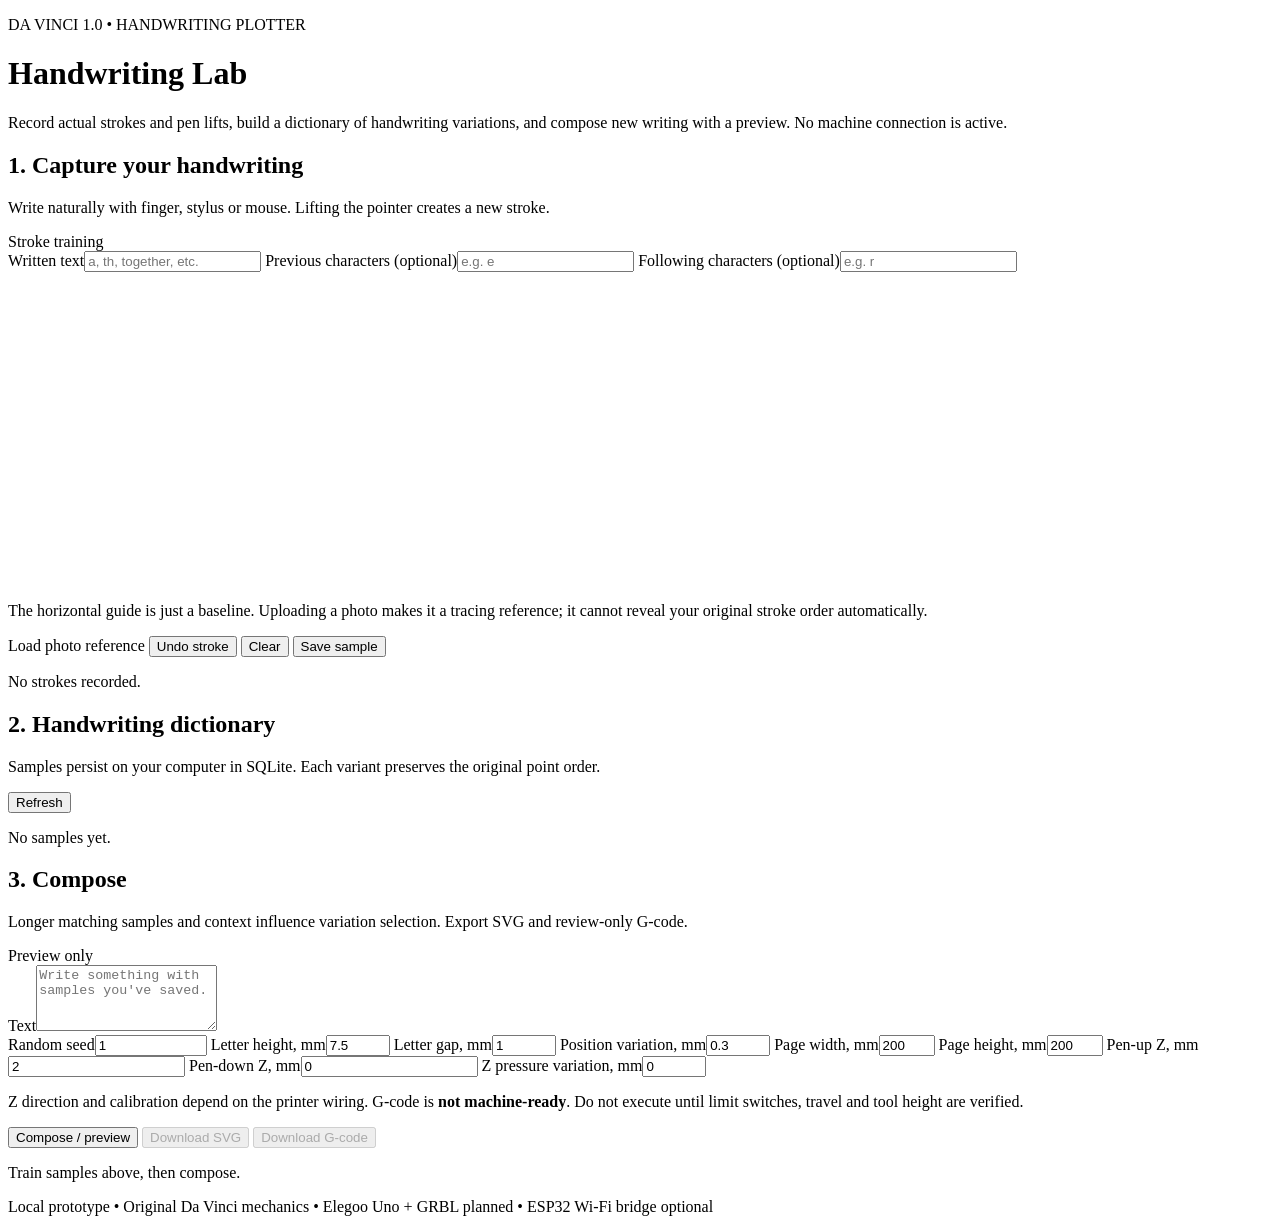
==== web/index.html @ 0da49069 "Add local handwriting training and composition interface" ====
<!doctype html>
<html lang="en">
<head>
<meta charset="utf-8"><meta name="viewport" content="width=device-width, initial-scale=1">
<meta name="theme-color" content="#0e1623">
<title>DaVinci Handwriting Lab</title>
<link rel="stylesheet" href="/style.css">
</head>
<body>
<header>
  <p class="eyebrow">DA VINCI 1.0 • HANDWRITING PLOTTER</p>
  <h1>Handwriting Lab</h1>
  <p>Record actual strokes and pen lifts, build a dictionary of handwriting variations, and compose new writing with a preview. No machine connection is active.</p>
</header>
<main>
  <section class="panel">
    <div class="heading"><div><h2>1. Capture your handwriting</h2><p>Write naturally with finger, stylus or mouse. Lifting the pointer creates a new stroke.</p></div><span class="pill">Stroke training</span></div>
    <div class="fields">
      <label>Written text<input id="label" maxlength="80" placeholder="a, th, together, etc."></label>
      <label>Previous characters (optional)<input id="before" maxlength="24" placeholder="e.g. e"></label>
      <label>Following characters (optional)<input id="after" maxlength="24" placeholder="e.g. r"></label>
    </div>
    <div class="canvas-wrap"><canvas id="capture" width="900" height="310" aria-label="Handwriting input canvas"></canvas></div>
    <p class="hint">The horizontal guide is just a baseline. Uploading a photo makes it a tracing reference; it cannot reveal your original stroke order automatically.</p>
    <div class="actions">
      <label class="file-button">Load photo reference<input type="file" id="photo" accept="image/*" hidden></label>
      <button id="undo" class="secondary" type="button">Undo stroke</button>
      <button id="clear" class="secondary" type="button">Clear</button>
      <button id="save" class="primary" type="button">Save sample</button>
    </div>
    <p id="capture-status" role="status" class="status">No strokes recorded.</p>
  </section>
  <section class="panel">
    <div class="heading"><div><h2>2. Handwriting dictionary</h2><p>Samples persist on your computer in SQLite. Each variant preserves the original point order.</p></div><button id="refresh" class="secondary" type="button">Refresh</button></div>
    <div id="library" class="library"><p>No samples yet.</p></div>
  </section>
  <section class="panel">
    <div class="heading"><div><h2>3. Compose</h2><p>Longer matching samples and context influence variation selection. Export SVG and review-only G-code.</p></div><span class="pill">Preview only</span></div>
    <label>Text<textarea id="text" rows="4" placeholder="Write something with samples you've saved."></textarea></label>
    <div class="fields settings">
      <label>Random seed<input id="seed" type="number" value="1" min="0" max="2147483647"></label>
      <label>Letter height, mm<input id="height" type="number" value="7.5" min="1" max="30" step=".5"></label>
      <label>Letter gap, mm<input id="gap" type="number" value="1" min="0" max="12" step=".1"></label>
      <label>Position variation, mm<input id="variation" type="number" value="0.3" min="0" max="2" step=".05"></label>
      <label>Page width, mm<input id="width" type="number" value="200" min="40" max="300"></label>
      <label>Page height, mm<input id="page-height" type="number" value="200" min="40" max="300"></label>
      <label>Pen-up Z, mm<input id="z-up" type="number" value="2" step=".1"></label>
      <label>Pen-down Z, mm<input id="z-down" type="number" value="0" step=".1"></label>
      <label>Z pressure variation, mm<input id="zvar" type="number" value="0" min="0" max=".15" step=".01"></label>
    </div>
    <p class="warning">Z direction and calibration depend on the printer wiring. G-code is <strong>not machine-ready</strong>. Do not execute until limit switches, travel and tool height are verified.</p>
    <div class="actions">
      <button id="compose" class="primary" type="button">Compose / preview</button>
      <button id="download-svg" class="secondary" type="button" disabled>Download SVG</button>
      <button id="download-gcode" class="secondary" type="button" disabled>Download G-code</button>
    </div>
    <p id="compose-status" class="status" role="status">Train samples above, then compose.</p>
    <div class="preview" id="preview" aria-label="SVG handwriting preview"></div>
  </section>
</main>
<footer>Local prototype • Original Da Vinci mechanics • Elegoo Uno + GRBL planned • ESP32 Wi-Fi bridge optional</footer>
<script src="/app.js" defer></script>
</body>
</html>
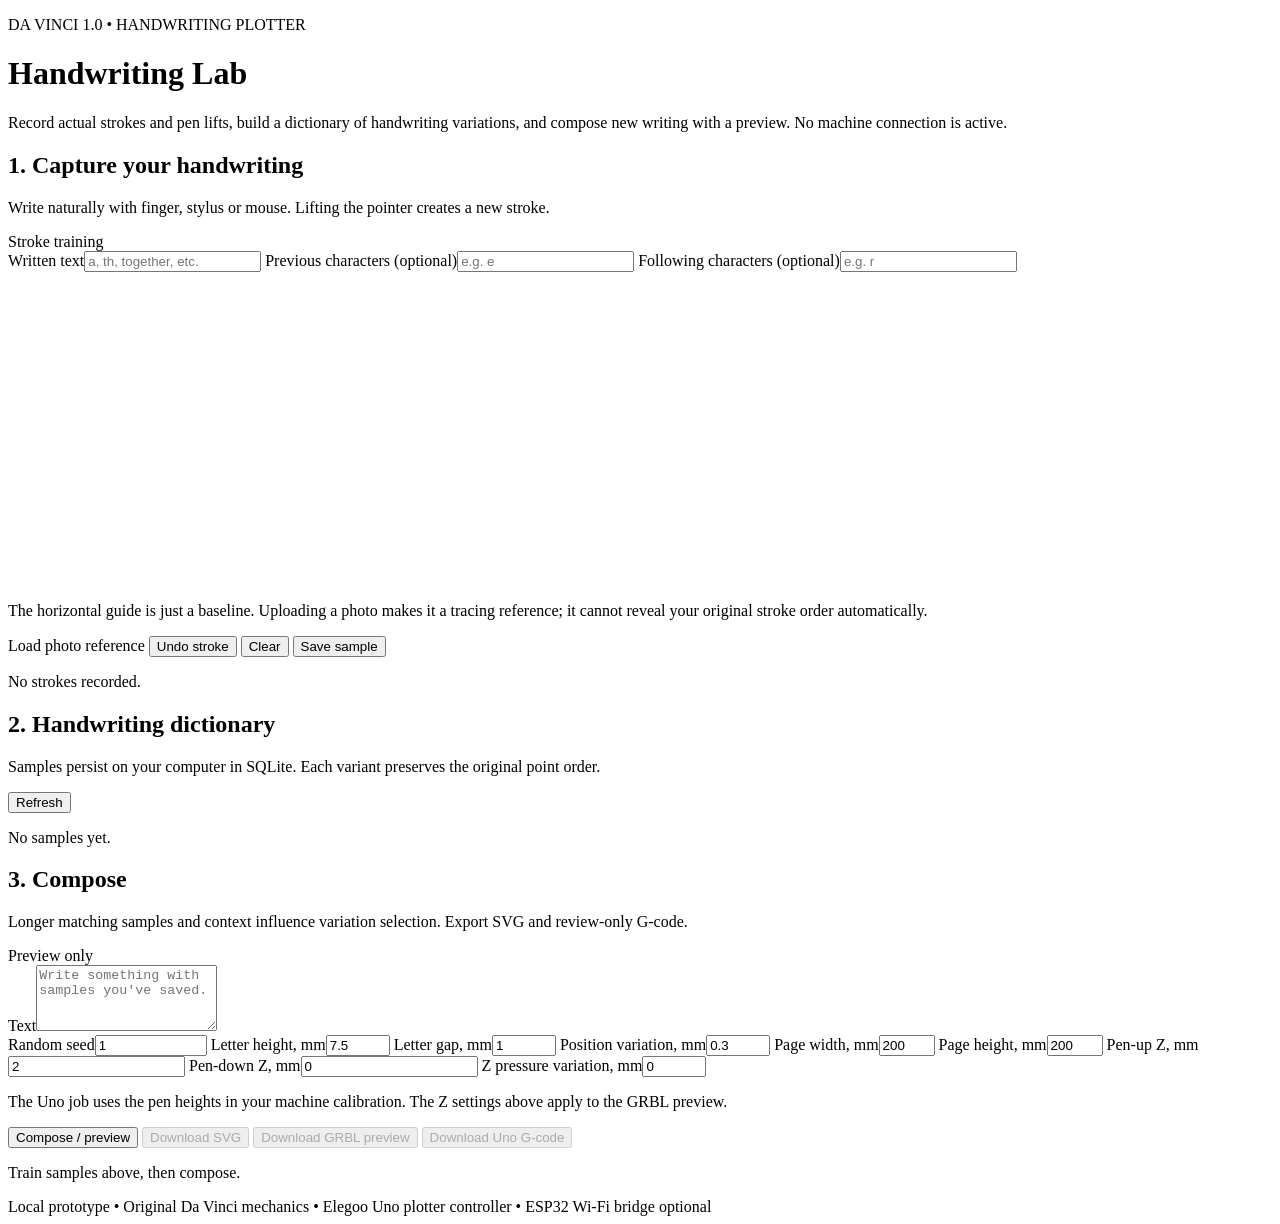
==== commit 17a34c47: "Connect recorded handwriting to a calibrated Uno plotter and USB sender" ====
--- a/web/index.html
+++ b/web/index.html
@@ -48,17 +48,18 @@
       <label>Pen-down Z, mm<input id="z-down" type="number" value="0" step=".1"></label>
       <label>Z pressure variation, mm<input id="zvar" type="number" value="0" min="0" max=".15" step=".01"></label>
     </div>
-    <p class="warning">Z direction and calibration depend on the printer wiring. G-code is <strong>not machine-ready</strong>. Do not execute until limit switches, travel and tool height are verified.</p>
+    <p class="warning">The Uno job uses the pen heights in your machine calibration. The Z settings above apply to the GRBL preview.</p>
     <div class="actions">
       <button id="compose" class="primary" type="button">Compose / preview</button>
       <button id="download-svg" class="secondary" type="button" disabled>Download SVG</button>
-      <button id="download-gcode" class="secondary" type="button" disabled>Download G-code</button>
+      <button id="download-gcode" class="secondary" type="button" disabled>Download GRBL preview</button>
+      <button id="download-uno" class="secondary" type="button" disabled>Download Uno G-code</button>
     </div>
     <p id="compose-status" class="status" role="status">Train samples above, then compose.</p>
     <div class="preview" id="preview" aria-label="SVG handwriting preview"></div>
   </section>
 </main>
-<footer>Local prototype • Original Da Vinci mechanics • Elegoo Uno + GRBL planned • ESP32 Wi-Fi bridge optional</footer>
+<footer>Local prototype • Original Da Vinci mechanics • Elegoo Uno plotter controller • ESP32 Wi-Fi bridge optional</footer>
 <script src="/app.js" defer></script>
 </body>
 </html>
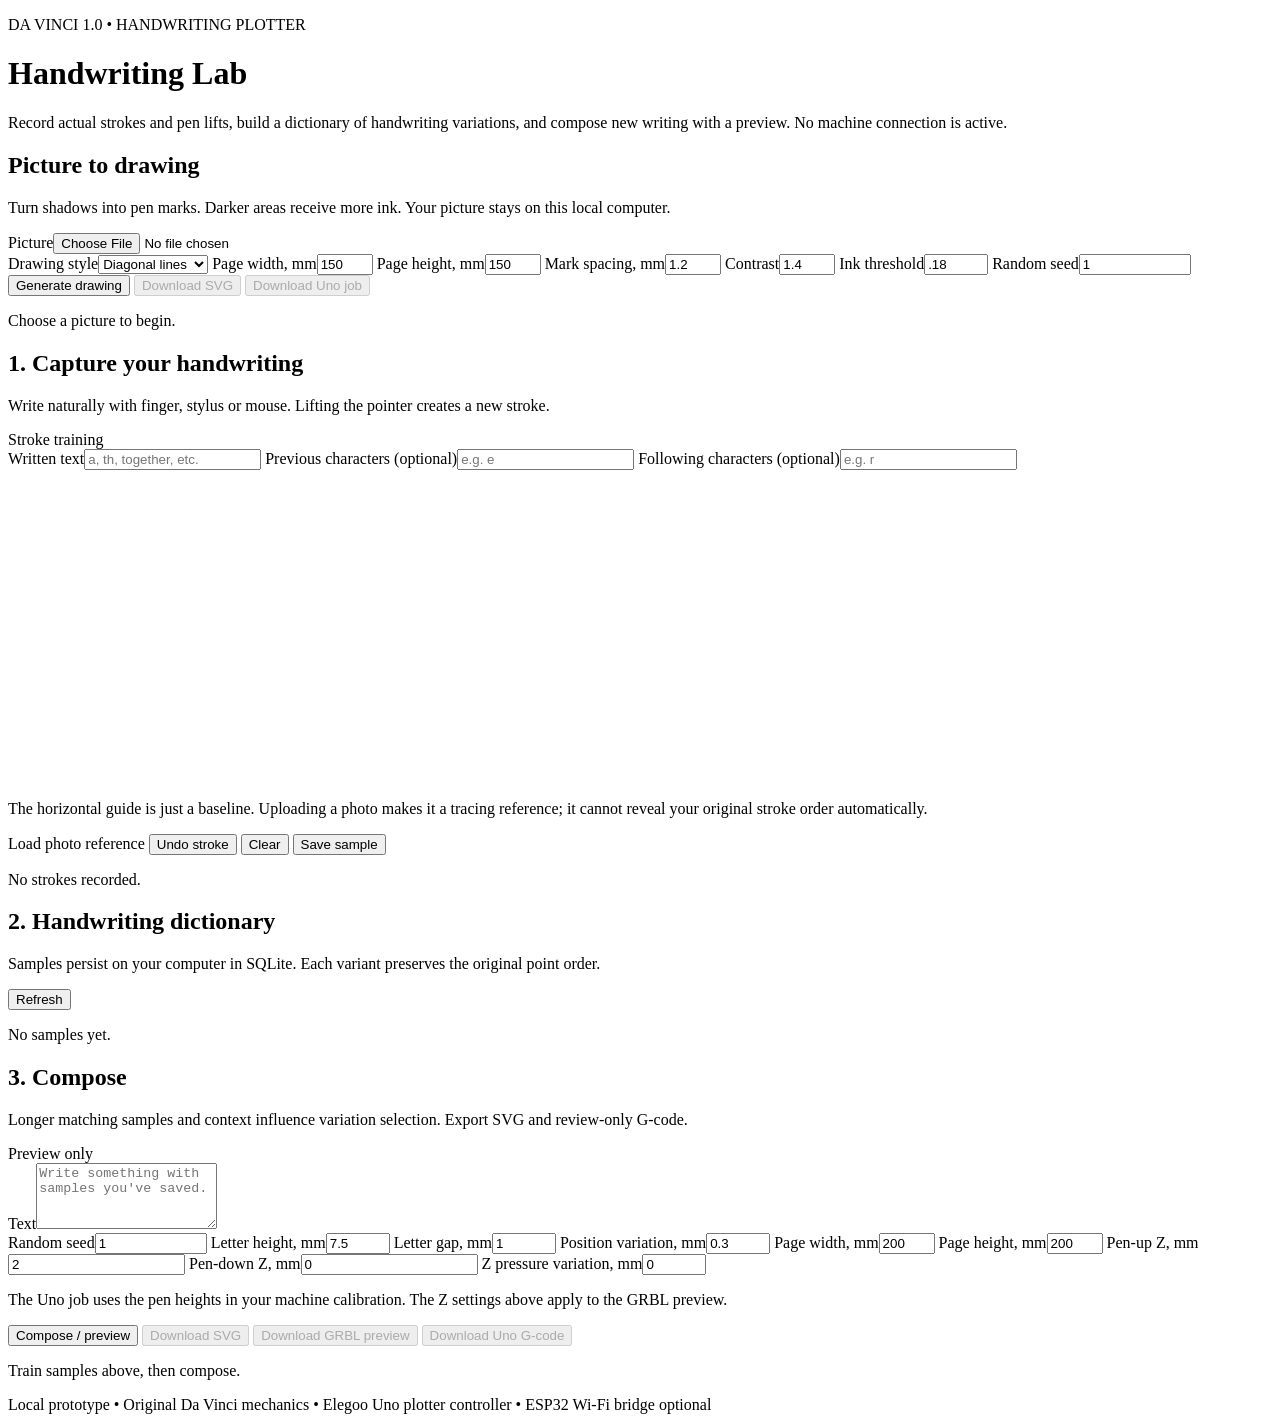
==== commit e3df9d71: "Add picture slicer with five pen drawing styles and Uno export" ====
--- a/web/index.html
+++ b/web/index.html
@@ -13,6 +13,33 @@
   <p>Record actual strokes and pen lifts, build a dictionary of handwriting variations, and compose new writing with a preview. No machine connection is active.</p>
 </header>
 <main>
+  <section class="panel">
+    <div class="heading"><div><h2>Picture to drawing</h2><p>Turn shadows into pen marks. Darker areas receive more ink. Your picture stays on this local computer.</p></div></div>
+    <label>Picture<input id="photo-file" type="file" accept="image/*"></label>
+    <div id="photo-controls" class="fields">
+      <label>Drawing style<select id="photo-style">
+        <option value="diagonal">Diagonal lines</option>
+        <option value="crosshatch">Crosshatching</option>
+        <option value="scribble">Scribbles</option>
+        <option value="outlines">Edge sketch</option>
+        <option value="stipple">Dots / stippling</option>
+      </select></label>
+      <label>Page width, mm<input id="photo-width" type="number" value="150" min="20" max="300"></label>
+      <label>Page height, mm<input id="photo-height" type="number" value="150" min="20" max="300"></label>
+      <label>Mark spacing, mm<input id="photo-spacing" type="number" value="1.2" min=".5" max="5" step=".1"></label>
+      <label>Contrast<input id="photo-contrast" type="number" value="1.4" min=".3" max="3" step=".1"></label>
+      <label>Ink threshold<input id="photo-threshold" type="number" value=".18" min=".02" max=".9" step=".02"></label>
+      <label>Random seed<input id="photo-seed" type="number" value="1" min="0" max="2147483647"></label>
+    </div>
+    <div class="actions">
+      <button id="photo-generate" class="primary" type="button">Generate drawing</button>
+      <button id="photo-svg" class="secondary" type="button" disabled>Download SVG</button>
+      <button id="photo-code" class="secondary" type="button" disabled>Download Uno job</button>
+    </div>
+    <p id="photo-status" class="status" role="status">Choose a picture to begin.</p>
+    <div id="photo-source"></div>
+    <div id="photo-preview" class="preview" aria-label="Picture drawing preview"></div>
+  </section>
   <section class="panel">
     <div class="heading"><div><h2>1. Capture your handwriting</h2><p>Write naturally with finger, stylus or mouse. Lifting the pointer creates a new stroke.</p></div><span class="pill">Stroke training</span></div>
     <div class="fields">
@@ -61,5 +88,7 @@
 </main>
 <footer>Local prototype • Original Da Vinci mechanics • Elegoo Uno plotter controller • ESP32 Wi-Fi bridge optional</footer>
 <script src="/app.js" defer></script>
+<script src="/photo.js" defer></script>
 </body>
 </html>
+
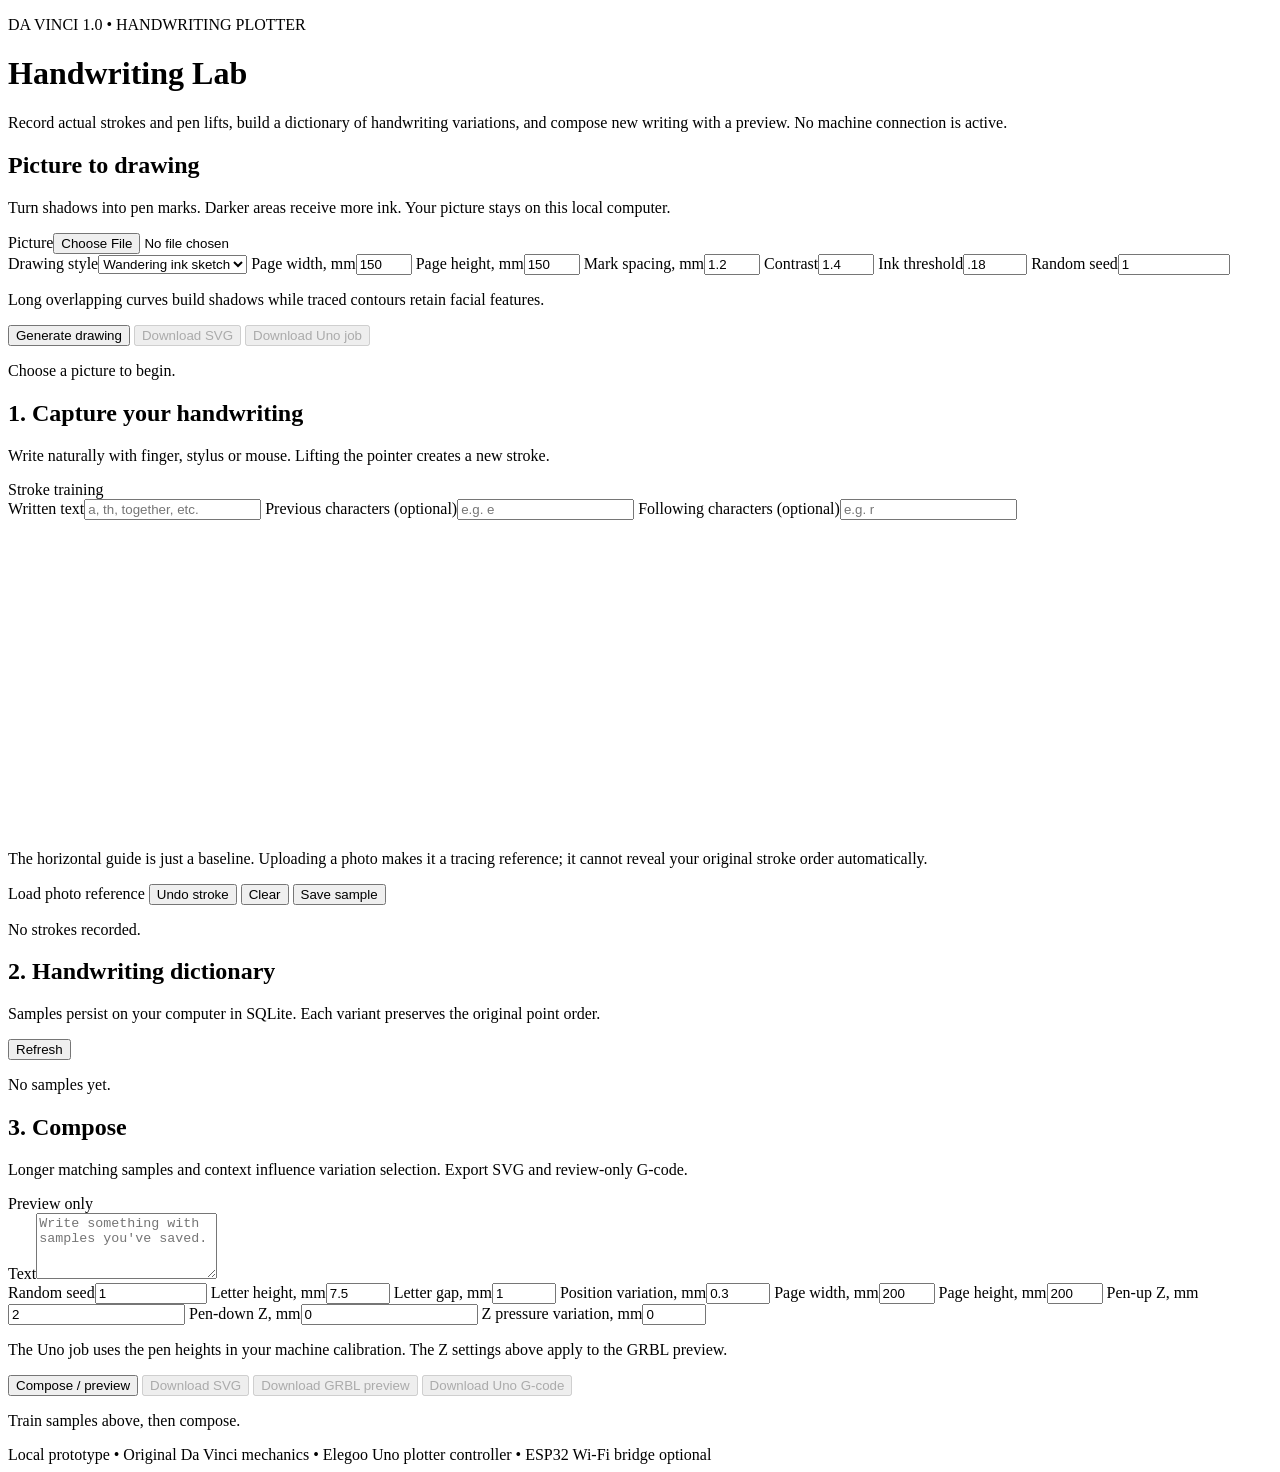
==== commit afe1adb3: "Replace tiled scribbles with residual ink sketches and add continuous photo styles" ====
--- a/web/index.html
+++ b/web/index.html
@@ -18,11 +18,14 @@
     <label>Picture<input id="photo-file" type="file" accept="image/*"></label>
     <div id="photo-controls" class="fields">
       <label>Drawing style<select id="photo-style">
+        <option value="scribble">Wandering ink sketch</option>
+        <option value="tour">One continuous line</option>
+        <option value="squiggle">Squiggle waves</option>
+        <option value="spiral">Spiral portrait</option>
+        <option value="outlines">Contour sketch</option>
+        <option value="crosshatch">Crosshatching</option>
         <option value="diagonal">Diagonal lines</option>
-        <option value="crosshatch">Crosshatching</option>
-        <option value="scribble">Scribbles</option>
-        <option value="outlines">Edge sketch</option>
-        <option value="stipple">Dots / stippling</option>
+        <option value="stipple">Stippling</option>
       </select></label>
       <label>Page width, mm<input id="photo-width" type="number" value="150" min="20" max="300"></label>
       <label>Page height, mm<input id="photo-height" type="number" value="150" min="20" max="300"></label>
@@ -31,6 +34,7 @@
       <label>Ink threshold<input id="photo-threshold" type="number" value=".18" min=".02" max=".9" step=".02"></label>
       <label>Random seed<input id="photo-seed" type="number" value="1" min="0" max="2147483647"></label>
     </div>
+    <p id="photo-style-note">Long overlapping curves build shadows while traced contours retain facial features.</p>
     <div class="actions">
       <button id="photo-generate" class="primary" type="button">Generate drawing</button>
       <button id="photo-svg" class="secondary" type="button" disabled>Download SVG</button>
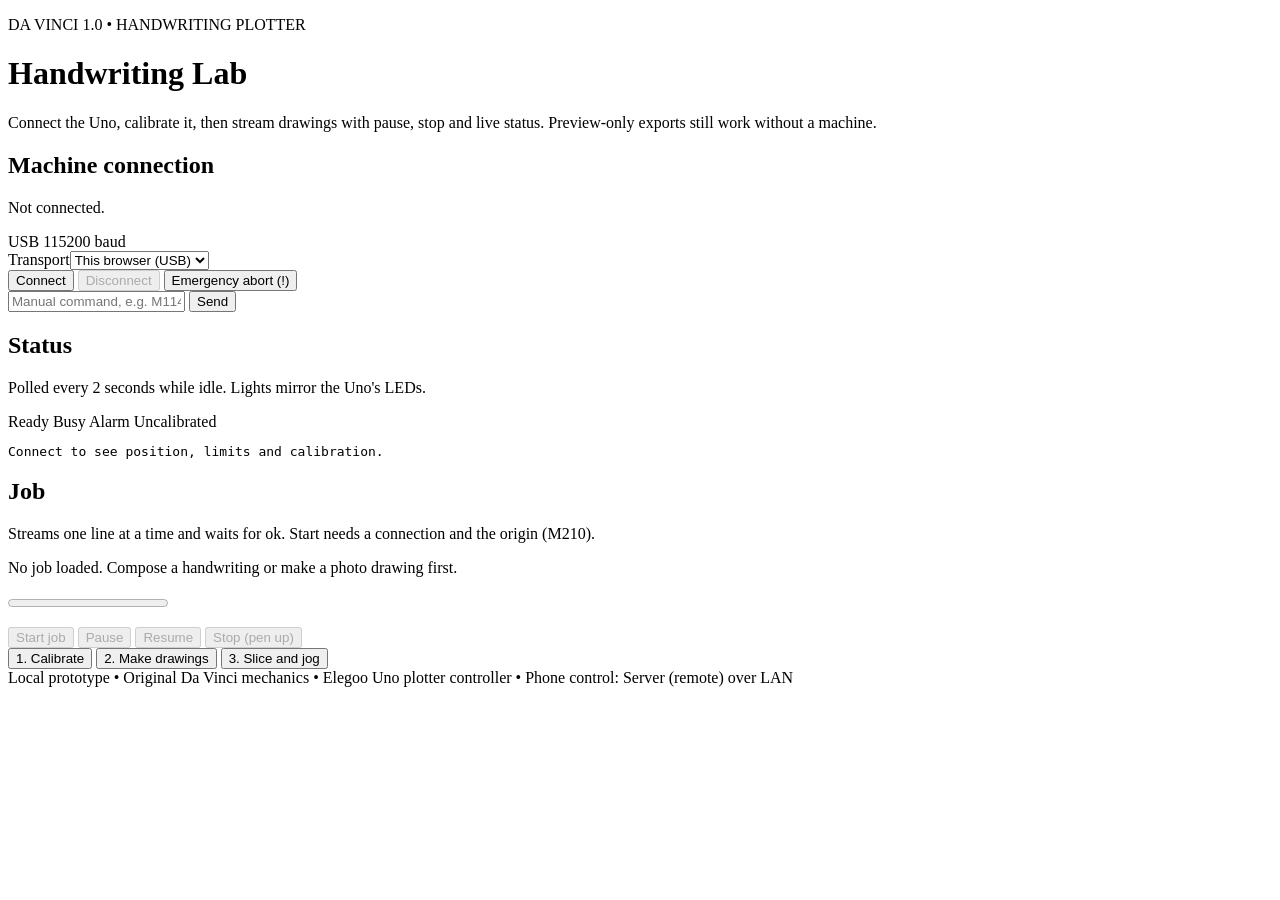
==== commit 2fe9f195: "Add calibration, slicer and control panel UI, smoothed photo slicing Measured X/Y 5 steps/mm, Z 160;" ====
--- a/web/index.html
+++ b/web/index.html
@@ -10,22 +10,142 @@
 <header>
   <p class="eyebrow">DA VINCI 1.0 • HANDWRITING PLOTTER</p>
   <h1>Handwriting Lab</h1>
-  <p>Record actual strokes and pen lifts, build a dictionary of handwriting variations, and compose new writing with a preview. No machine connection is active.</p>
+  <p>Connect the Uno, calibrate it, then stream drawings with pause, stop and live status. Preview-only exports still work without a machine.</p>
 </header>
-<main>
+
+<main id="machine-top">
+  <section class="panel">
+    <div class="heading"><div><h2>Machine connection</h2><p id="conn-state">Not connected.</p></div><span class="pill">USB 115200 baud</span></div>
+    <div class="fields conn">
+      <label>Transport<select id="transport">
+        <option value="browser">This browser (USB)</option>
+        <option value="server">Server (remote)</option>
+      </select></label>
+      <label id="port-label" hidden>Port on the server computer<select id="server-port"></select></label>
+    </div>
+    <p id="webserial-note" class="warning" hidden>Web Serial needs Chrome or Edge on desktop. From a phone or other browser, choose Server (remote) and open this page from the computer that has the Uno plugged in.</p>
+    <div class="actions">
+      <button id="connect" class="primary" type="button">Connect</button>
+      <button id="disconnect" class="secondary" type="button" disabled>Disconnect</button>
+      <button id="ports-refresh" class="secondary" type="button" hidden>Refresh ports</button>
+      <button id="abort" class="danger" type="button" title="Sends ! : disarms the motors and clears the origin">Emergency abort (!)</button>
+    </div>
+    <form id="cmd-form" class="cmd">
+      <input id="cmd" placeholder="Manual command, e.g. M114 or M115" autocomplete="off" aria-label="Manual command">
+      <button class="secondary" type="submit">Send</button>
+    </form>
+    <pre id="console" class="console" aria-label="Serial console live log"></pre>
+    <p id="machine-msg" class="status" role="status"></p>
+  </section>
+
+  <section class="panel">
+    <div class="heading"><div><h2>Status</h2><p>Polled every 2 seconds while idle. Lights mirror the Uno's LEDs.</p></div></div>
+    <div class="leds">
+      <span class="led" id="led-ready"><i></i>Ready</span>
+      <span class="led" id="led-busy"><i></i>Busy</span>
+      <span class="led" id="led-alarm"><i></i>Alarm</span>
+      <span class="led" id="led-cal"><i></i>Uncalibrated</span>
+    </div>
+    <pre id="status-text" class="facts">Connect to see position, limits and calibration.</pre>
+  </section>
+
+  <section class="panel">
+    <div class="heading"><div><h2>Job</h2><p>Streams one line at a time and waits for ok. Start needs a connection and the origin (M210).</p></div></div>
+    <p id="job-name">No job loaded. Compose a handwriting or make a photo drawing first.</p>
+    <progress id="job-progress" max="1" value="0" aria-label="Job progress"></progress>
+    <p id="job-text" class="status"></p>
+    <div class="actions">
+      <button id="job-start" class="primary" type="button" disabled>Start job</button>
+      <button id="job-pause" class="secondary" type="button" disabled>Pause</button>
+      <button id="job-resume" class="secondary" type="button" disabled>Resume</button>
+      <button id="job-stop" class="danger" type="button" disabled>Stop (pen up)</button>
+    </div>
+  </section>
+</main>
+
+<nav class="tabs" role="tablist">
+  <button class="tab" type="button" role="tab" data-tab="calibrate" aria-selected="true">1. Calibrate</button>
+  <button class="tab" type="button" role="tab" data-tab="make" aria-selected="false">2. Make drawings</button>
+  <button class="tab" type="button" role="tab" data-tab="control" aria-selected="false">3. Slice and jog</button>
+</nav>
+<div id="cal-banner" class="banner" hidden>Not calibrated yet. Start with the Calibrate tab: the plotter must know its travel and steps/mm before it draws.</div>
+
+<main id="pane-calibrate" class="pane" hidden>
+  <section class="panel">
+    <div class="heading"><div><h2>Calibration wizard</h2><p>Do the five steps in order after every power-up. Use measured values only. Arrow keys jog when this tab is open: Left/Right X, Up/Down Y, PageUp/PageDown Z.</p></div></div>
+    <p class="hint">Printable sheet: <a href="/calibration_sheet.pdf" target="_blank" rel="noopener">calibration_sheet.pdf</a>. Print at 100% / actual size, not fit-to-page.</p>
+  </section>
+
+  <section class="panel">
+    <div class="heading"><div><h2>1. Enable motors</h2><p>Sends steps/mm, Z travel and pen heights while disarmed, then M17 enables the drivers. Bake-in values are 5, 5 and 160 steps/mm; if a 1 mm jog moves much further than 1 mm, stop and lower it. Start with 0.1 mm jogs.</p></div><span class="pill" id="done-1">Pending</span></div>
+    <div class="fields">
+      <label>X steps/mm<input id="x-steps" type="number" step="0.1" min="0.1" max="2000" value="5"></label>
+      <label>Y steps/mm<input id="y-steps" type="number" step="0.1" min="0.1" max="2000" value="5"></label>
+      <label>Z steps/mm<input id="z-steps" type="number" step="0.1" min="0.1" max="2000" value="160"></label>
+      <label>Z travel max, mm<input id="z-max" type="number" step="0.1" min="0.1"></label>
+      <label>Pen-up Z, mm<input id="pen-up" type="number" step="0.1"></label>
+      <label>Pen-down Z, mm<input id="pen-down" type="number" step="0.1"></label>
+    </div>
+    <div class="actions"><button id="step-enable" class="primary" type="button" disabled>Send profile and enable (M17)</button></div>
+  </section>
+
+  <section class="panel">
+    <div class="heading"><div><h2>2. Jog to the bottom-left corner, set origin</h2><p>Jogging ignores travel limits, so watch the carriage. Then press Set origin (M210).</p></div><span class="pill" id="done-2">Pending</span></div>
+    <div class="jog">
+      <label>Step, mm<select id="jog-step">
+        <option value="0.1">0.1</option><option value="1" selected>1</option>
+        <option value="10">10</option><option value="50">50</option>
+      </select></label>
+      <div class="jog-pad" aria-label="Jog pad">
+        <span></span><button class="secondary" type="button" data-jog="Y" data-dir="1" disabled>Y+</button><span></span>
+        <button class="secondary" type="button" data-jog="X" data-dir="-1" disabled>X-</button>
+        <span class="centre">XY</span>
+        <button class="secondary" type="button" data-jog="X" data-dir="1" disabled>X+</button>
+        <span></span><button class="secondary" type="button" data-jog="Y" data-dir="-1" disabled>Y-</button><span></span>
+      </div>
+      <div class="jog-z">
+        <button class="secondary" type="button" data-jog="Z" data-dir="1" disabled>Z+ (PageUp)</button>
+        <button class="secondary" type="button" data-jog="Z" data-dir="-1" disabled>Z- (PageDown)</button>
+      </div>
+    </div>
+    <div class="actions"><button id="set-origin" class="primary" type="button" disabled>Set origin here (M210)</button></div>
+  </section>
+
+  <section class="panel">
+    <div class="heading"><div><h2>3. Jog to the far corner, save max</h2><p>Move to the top-right travel corner of the bed, then save it (M211). This also marks the machine calibrated.</p></div><span class="pill" id="done-3">Pending</span></div>
+    <div class="actions"><button id="save-max" class="primary" type="button" disabled>Save max corner (M211)</button></div>
+  </section>
+
+  <section class="panel">
+    <div class="heading"><div><h2>4. Draw the test square</h2><p>Load a dark pen at the pen-down height. The 100 mm square and crosshair start at the origin you set. Let the ink dry before measuring.</p></div></div>
+    <div class="actions"><button id="draw-test" class="primary" type="button" disabled>Draw test square</button></div>
+  </section>
+
+  <section class="panel">
+    <div class="heading"><div><h2>5. Enter the measured size</h2><p>Measure the drawn square with a ruler. New steps/mm = old x 100 / measured. Applying disarms the motors and clears the origin (M18, then M92).</p></div></div>
+    <div class="fields">
+      <label>Measured X, mm<input id="meas-x" type="number" step="0.1" min="0.1"></label>
+      <label>Measured Y, mm<input id="meas-y" type="number" step="0.1" min="0.1"></label>
+      <label>New X steps/mm<output id="new-x">-</output></label>
+      <label>New Y steps/mm<output id="new-y">-</output></label>
+    </div>
+    <div class="actions"><button id="apply-steps" class="primary" type="button" disabled>Apply steps/mm (M92)</button></div>
+  </section>
+</main>
+
+<main id="pane-make" class="pane" hidden>
   <section class="panel">
     <div class="heading"><div><h2>Picture to drawing</h2><p>Turn shadows into pen marks. Darker areas receive more ink. Your picture stays on this local computer.</p></div></div>
     <label>Picture<input id="photo-file" type="file" accept="image/*"></label>
     <div id="photo-controls" class="fields">
       <label>Drawing style<select id="photo-style">
         <option value="scribble">Wandering ink sketch</option>
-        <option value="tour">One continuous line</option>
         <option value="squiggle">Squiggle waves</option>
-        <option value="spiral">Spiral portrait</option>
         <option value="outlines">Contour sketch</option>
+        <option value="springs">Spring coils</option>
+        <option value="halftone">Circle halftone</option>
+        <option value="boxes">Square halftone</option>
         <option value="crosshatch">Crosshatching</option>
-        <option value="diagonal">Diagonal lines</option>
-        <option value="stipple">Stippling</option>
       </select></label>
       <label>Page width, mm<input id="photo-width" type="number" value="150" min="20" max="300"></label>
       <label>Page height, mm<input id="photo-height" type="number" value="150" min="20" max="300"></label>
@@ -33,6 +153,16 @@
       <label>Contrast<input id="photo-contrast" type="number" value="1.4" min=".3" max="3" step=".1"></label>
       <label>Ink threshold<input id="photo-threshold" type="number" value=".18" min=".02" max=".9" step=".02"></label>
       <label>Random seed<input id="photo-seed" type="number" value="1" min="0" max="2147483647"></label>
+      <label>Outline mode<select id="photo-outline-mode">
+        <option value="edge" selected>Edge contours (default)</option>
+        <option value="centerline">Centerlines (experimental)</option>
+      </select></label>
+      <label>Cleanup<select id="photo-cleanup">
+        <option value="off">Off</option>
+        <option value="low">Low</option>
+        <option value="med" selected>Medium</option>
+        <option value="high">High</option>
+      </select></label>
     </div>
     <p id="photo-style-note">Long overlapping curves build shadows while traced contours retain facial features.</p>
     <div class="actions">
@@ -66,7 +196,7 @@
     <div id="library" class="library"><p>No samples yet.</p></div>
   </section>
   <section class="panel">
-    <div class="heading"><div><h2>3. Compose</h2><p>Longer matching samples and context influence variation selection. Export SVG and review-only G-code.</p></div><span class="pill">Preview only</span></div>
+    <div class="heading"><div><h2>3. Compose</h2><p>Longer matching samples and context influence variation selection. Export SVG and review-only G-code, or load the Uno job into the Job panel.</p></div><span class="pill">Preview only until you press Start</span></div>
     <label>Text<textarea id="text" rows="4" placeholder="Write something with samples you've saved."></textarea></label>
     <div class="fields settings">
       <label>Random seed<input id="seed" type="number" value="1" min="0" max="2147483647"></label>
@@ -90,9 +220,45 @@
     <div class="preview" id="preview" aria-label="SVG handwriting preview"></div>
   </section>
 </main>
-<footer>Local prototype • Original Da Vinci mechanics • Elegoo Uno plotter controller • ESP32 Wi-Fi bridge optional</footer>
+<footer>Local prototype • Original Da Vinci mechanics • Elegoo Uno plotter controller • Phone control: Server (remote) over LAN</footer>
+<main id="pane-control" class="pane" hidden>
+  <section class="panel">
+    <div class="heading"><div><h2>Jog and pen</h2><p>Set the origin (M210) at the centre of the travel with the pen on the paper. X and Y stop at 90 mm either side of it. Z+ is down and Z=0 is the bottom stop: no move goes above 0.</p></div></div>
+    <div class="jog">
+      <label>Step, mm<select id="ctl-step">
+        <option value="0.1">0.1</option><option value="1" selected>1</option>
+        <option value="5">5</option><option value="10">10</option>
+      </select></label>
+      <div class="jog-pad" aria-label="Control jog pad">
+        <span></span><button class="secondary" type="button" data-ctl="Y" data-dir="1" disabled>Y+ (back)</button><span></span>
+        <button class="secondary" type="button" data-ctl="X" data-dir="1" disabled>X+ (left)</button>
+        <span class="centre">XY</span>
+        <button class="secondary" type="button" data-ctl="X" data-dir="-1" disabled>X- (right)</button>
+        <span></span><button class="secondary" type="button" data-ctl="Y" data-dir="-1" disabled>Y- (front)</button><span></span>
+      </div>
+      <div class="jog-z">
+        <button class="secondary" type="button" data-ctl="Z" data-dir="1" disabled>Z+ (down)</button>
+        <button class="secondary" type="button" data-ctl="Z" data-dir="-1" disabled>Z- (up)</button>
+      </div>
+    </div>
+    <pre id="ctl-pos" class="facts">Connect to see position.</pre>
+    <label>Pen lift, mm<input id="ctl-lift" type="number" value="2" min=".1" max="10" step=".1"></label>
+    <div class="actions">
+      <button id="ctl-pen-up" class="secondary" type="button" disabled>Pen up</button>
+      <button id="ctl-pen-down" class="secondary" type="button" disabled>Pen down (bottom stop)</button>
+      <button id="ctl-motors-on" class="primary" type="button" disabled>Enable motors</button>
+      <button id="ctl-motors-off" class="danger" type="button" disabled>Disable motors (M18)</button>
+    </div>
+    <p class="hint">Enabling sends $XMM=5 $YMM=5 $ZMM=160 while disarmed, then M17. Disabling clears the origin.</p>
+  </section>
+  <section class="panel">
+    <div class="heading"><div><h2>Slice a picture</h2><p>Upload a picture, pick a style, slice it and step through the pen path. Send job loads it into the Job panel above; press Start there.</p></div></div>
+    <iframe id="slicer-frame" src="/slicer.html" title="Picture slicer" style="width:100%;height:90vh;min-height:640px;border:0"></iframe>
+  </section>
+</main>
+
 <script src="/app.js" defer></script>
 <script src="/photo.js" defer></script>
+<script src="/machine.js" defer></script>
 </body>
 </html>
-
